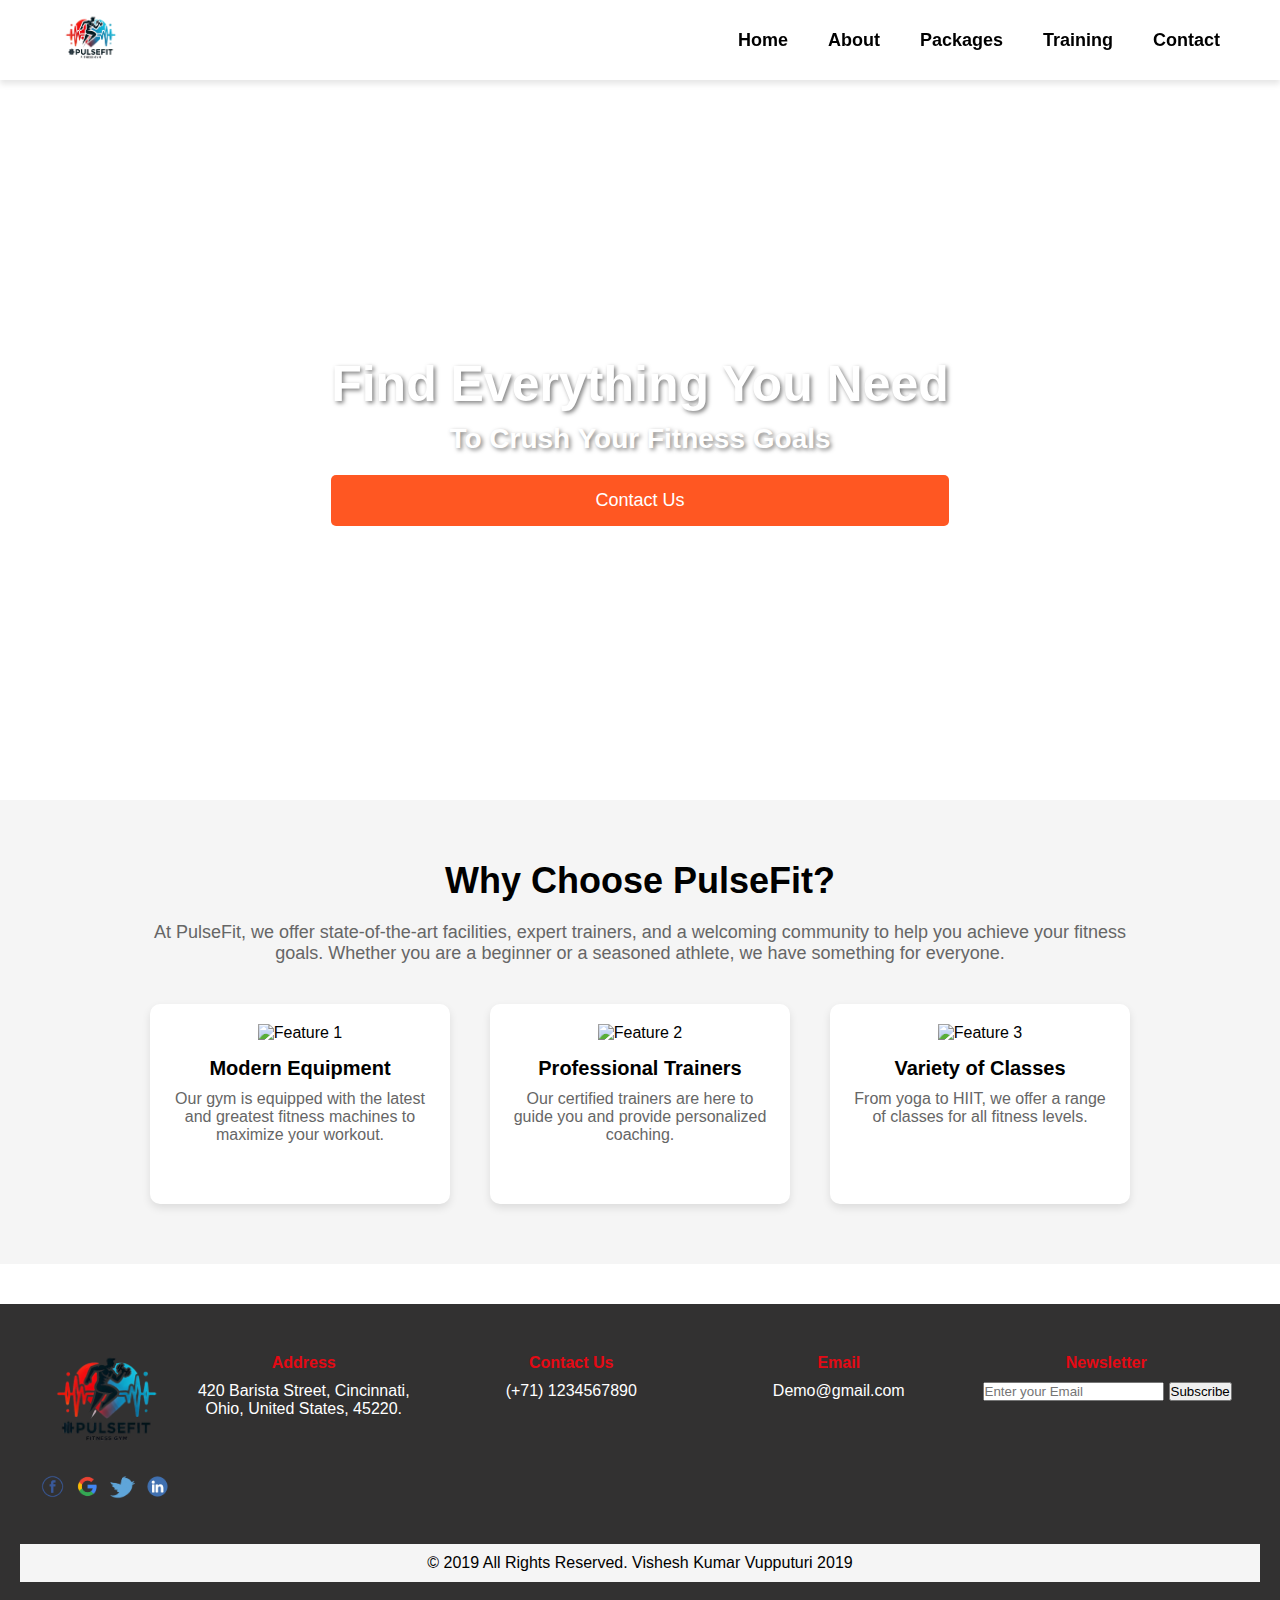
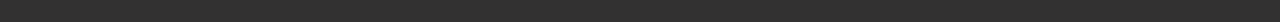
==== index.html @ 70b8a860 "Initial commit" ====
<!DOCTYPE html>
<html lang="en">
<head>
    <meta charset="UTF-8">
    <meta http-equiv="X-UA-Compatible" content="IE=edge">
    <meta name="viewport" content="width=device-width, initial-scale=1.0">
    <title>PulseFit Gym - Home</title>
    <link rel="stylesheet" href="css/home.css">
</head>
<body>
    <header class="site-header">
        <div class="site-navbar">
            <img src="images/logo.png" alt="PulseFit Logo" class="site-logo">
            <ul class="nav-menu">
                <li><a href="index.html">Home</a></li>
                <li><a href="about.html">About</a></li>
                <li><a href="package.html">Packages</a></li>
                <li><a href="training.html">Training</a></li>
                <li><a href="contact.html">Contact</a></li>
            </ul>
        </div>
    </header>
    

    <section class="hero-section">
        <div class="hero-content">
            <h1>Find Everything You Need</h1>
            <h2>To Crush Your Fitness Goals</h2>
            <button class="hero-btn" onclick="scrollToContact()">Contact Us</button>
        </div>
    </section>

    <section class="info-section">
        <div class="info-container">
            <h2>Why Choose PulseFit?</h2>
            <p>At PulseFit, we offer state-of-the-art facilities, expert trainers, and a welcoming community to help you achieve your fitness goals. Whether you are a beginner or a seasoned athlete, we have something for everyone.</p>
            <div class="features">
                <div class="feature-card">
                    <img src="images/feature1.png" alt="Feature 1">
                    <h3>Modern Equipment</h3>
                    <p>Our gym is equipped with the latest and greatest fitness machines to maximize your workout.</p>
                </div>
                <div class="feature-card">
                    <img src="images/feature2.png" alt="Feature 2">
                    <h3>Professional Trainers</h3>
                    <p>Our certified trainers are here to guide you and provide personalized coaching.</p>
                </div>
                <div class="feature-card">
                    <img src="images/feature3.png" alt="Feature 3">
                    <h3>Variety of Classes</h3>
                    <p>From yoga to HIIT, we offer a range of classes for all fitness levels.</p>
                </div>
            </div>
        </div>
    </section>

    <!-- Your other content goes here -->

    <footer class="footer">
        <div class="footer-content">
            <div class="footer-logo-section">
                <img class="footer-logo" src="images/logo.png" alt="PulseFit Logo">
                <div class="social-icons">
                    <a href="#"><img src="images/fb-icon.png" alt="Facebook"></a>
                    <a href="#"><img src="images/google-icon.png" alt="Google"></a>
                    <a href="#"><img src="images/twitter-icon.png" alt="Twitter"></a>
                    <a href="#"><img src="images/in-icon.png" alt="LinkedIn"></a>
                </div>
            </div>
            <div class="footer-section footer-center">
                <h4>Address</h4>
                <ul>
                    <li>420 Barista Street, Cincinnati, Ohio, United States, 45220.</li>
                </ul>
            </div>
            <div class="footer-section footer-center">
                <h4>Contact Us</h4>
                <ul>
                    <li>(+71) 1234567890</li> 
                </ul>
            </div>
            <div class="footer-section footer-center">
                <h4>Email</h4>
                <ul>
                    <li>Demo@gmail.com</li>
                </ul>
            </div>
            <div class="footer-section newsletter">
                <h4>Newsletter</h4>
                <div class="newsletter-container">
                    <input type="email" name="email" placeholder="Enter your Email">
                    <button class="sub">Subscribe</button>
                </div>
            </div>
        </div>
        <div class="copyright">
            <p>&copy; 2019 All Rights Reserved. Vishesh Kumar Vupputuri 2019</p>
        </div>
    </footer>
    
    

    <script src="js.js"></script>
</body>
</html>
---- css/home.css ----
/* General Styles */
* {
    margin: 0;
    padding: 0;
    box-sizing: border-box;
}

body {
    font-family: 'Arial', sans-serif;
}

/* Site Header */
.site-header {
    background-color: #ffffff; /* A White color that complements the logo */
    padding: 10px 0;
    position: sticky;
    top: 0;
    z-index: 1000;
    box-shadow: 0 4px 6px rgba(0, 0, 0, 0.1);
}

.site-navbar {
    display: flex;
    align-items: center;
    justify-content: space-between;
    max-width: 1200px;
    margin: 0 auto;
    padding: 0 20px;
}

.site-logo {
    height: 60px;
    margin-right: 20px; /* Adds some spacing between the logo and the menu */
    flex-shrink: 0; /* Prevents the logo from shrinking */
    margin-left: 0; /* Ensures the logo is aligned to the left */
}

.nav-menu {
    list-style: none;
    display: flex;
    gap: 40px; /* Increases the spacing between menu items */
    padding-left: 0;
    margin: 0;
}

.nav-menu li {
    margin: 0;
}

.nav-menu li a {
    color: #000000; /* black text for contrast against the dark background */
    text-decoration: none;
    font-size: 18px;
    font-weight: bold;
    transition: color 0.3s;
}

.nav-menu li a:hover {
    color: #ff5722; /* Orange color on hover to match the logo's accents */
}
/* Hero Section */
.hero-section {
    background-image: url('images/banner-bg.jpg'); /* Replace with a new banner image */
    background-size: cover;
    background-position: center;
    text-align: center;
    color: white;
    height: 80vh;
    display: flex;
    align-items: center;
    justify-content: center;
    position: relative;
}

.hero-content {
    background-image: url('images/banner-bg.jpg'); /* Path to your background image */
    background-size: cover; /* Cover the entire div */
    background-position: center; /* Center the image */
    background-repeat: no-repeat; /* Prevent the image from repeating */
    padding: 100px 20px; /* Adds padding around the content */
    color: white; /* Ensures text color is readable against the background image */
    text-align: center; /* Center-aligns text within the div */
    height: 400px; /* Adjust height as needed */
    display: flex; /* Align content vertically and horizontally */
    flex-direction: column;
    justify-content: center; /* Center the content vertically */
}


.hero-content h1 {
    font-size: 50px;
    font-weight: bold;
    margin-bottom: 10px;
    text-shadow: 2px 2px 4px rgba(0, 0, 0, 0.5);
}

.hero-content h2 {
    font-size: 28px;
    margin-bottom: 20px;
    text-shadow: 2px 2px 4px rgba(0, 0, 0, 0.5);
}

.hero-btn {
    background-color: #ff5722;
    color: white;
    padding: 15px 30px;
    border: none;
    border-radius: 5px;
    font-size: 18px;
    cursor: pointer;
    transition: background-color 0.3s, transform 0.3s;
}

.hero-btn:hover {
    background-color: #e64a19;
    transform: translateY(-2px);
}

/* Info Section */
.info-section {
    padding: 60px 20px;
    background-color: #f5f5f5;
    text-align: center;
}

.info-container {
    max-width: 1000px;
    margin: 0 auto;
}

.info-container h2 {
    font-size: 36px;
    margin-bottom: 20px;
}

.info-container p {
    font-size: 18px;
    margin-bottom: 40px;
    color: #666;
}

.features {
    display: flex;
    justify-content: space-around;
    flex-wrap: wrap;
    gap: 20px;
}

.feature-card {
    background-color: white;
    padding: 20px;
    border-radius: 10px;
    box-shadow: 0 4px 8px rgba(0, 0, 0, 0.1);
    width: 30%;
    text-align: center;
}

.feature-card img {
    height: 100px;
    margin-bottom: 15px;
}

.feature-card h3 {
    font-size: 20px;
    margin-bottom: 10px;
}

.feature-card p {
    font-size: 16px;
    color: #666;
}

/* Footer */
/* Footer Styles */
.footer {
    background-color: #323131;
    padding: 40px 20px;
    text-align: center;
    margin-top: 40px;
    display: flex;
    flex-direction: column;
    align-items: center;
}

.footer-content {
    display: flex;
    flex-wrap: wrap;
    justify-content: center; /* Centers all content */
    max-width: 1200px;
    width: 100%;
    margin-bottom: 20px;
}

.footer-logo-section {
    display: flex;
    flex-direction: column;
    align-items: center;
    margin-bottom: 20px;
}

.footer-logo {
    width: 120px; /* Adjusted logo size for better fit */
    margin-bottom: 10px;
}

.social-icons {
    display: flex;
    gap: 10px;
}

.social-icons a img {
    width: 25px; /* Consistent size for social media icons */
    transition: transform 0.3s;
}

.social-icons a img:hover {
    transform: scale(1.2); /* Slight enlargement on hover */
}

.footer-section {
    flex: 1;
    min-width: 200px;
    margin: 10px;
    text-align: center; /* Centers text within each section */
}

.footer-center {
    display: flex;
    flex-direction: column;
    align-items: center;
}

.footer-section h4 {
    color: #e50914;
    margin-bottom: 10px;
}

.footer-section ul {
    list-style: none;
    padding: 0;
}

.footer-section ul li {
    color: #fff;
    margin-bottom: 5px;
}

.footer-section .newsletter {
    display: flex;
    flex-direction: column;
    align-items: center;
}

.newsletter-container {
    display: flex;
    gap: 5px; /* Adds space between the input and button */
}

.footer-section .newsletter input {
    padding: 10px;
    border-radius: 5px;
    border: none;
    width: 200px;
}

.footer-section .newsletter button {
    padding: 10px;
    background-color: #e50914;
    border: none;
    color: #fff;
    cursor: pointer;
    transition: background-color 0.3s;
    border-radius: 5px;
}

.footer-section .newsletter button:hover {
    background-color: #d40813;
}

.copyright {
    background-color: #f5f5f5;
    color: #000;
    padding: 10px 0;
    width: 100%;
    text-align: center;
}

/* Responsive Styles */
@media (max-width: 768px) {
    .footer-content {
        flex-direction: column;
        align-items: center;
    }

    .footer-section {
        text-align: center;
        margin-bottom: 20px;
    }

    .newsletter-container {
        flex-direction: column; /* Stacks input and button vertically on small screens */
        gap: 10px;
    }
}


/* Responsive Styles */
@media (max-width: 768px) {
    .footer-content {
        flex-direction: column;
        align-items: center;
    }

    .footer-section {
        text-align: center;
        margin-bottom: 20px;
    }
}

/* Media Queries for Responsiveness */
@media (max-width: 768px) {
    .navbar ul {
        flex-direction: column;
    }
    .features {
        flex-direction: column;
        align-items: center;
    }
    .feature-card {
        width: 80%;
    }
    .footer-container {
        flex-direction: column;
    }
}
/* Responsive Styles */
@media (max-width: 768px) {
    .site-navbar {
        flex-direction: column;
        align-items: flex-start;
    }

    .nav-menu {
        flex-direction: column;
        align-items: flex-start;
        gap: 10px;
        margin-top: 10px;
    }
}
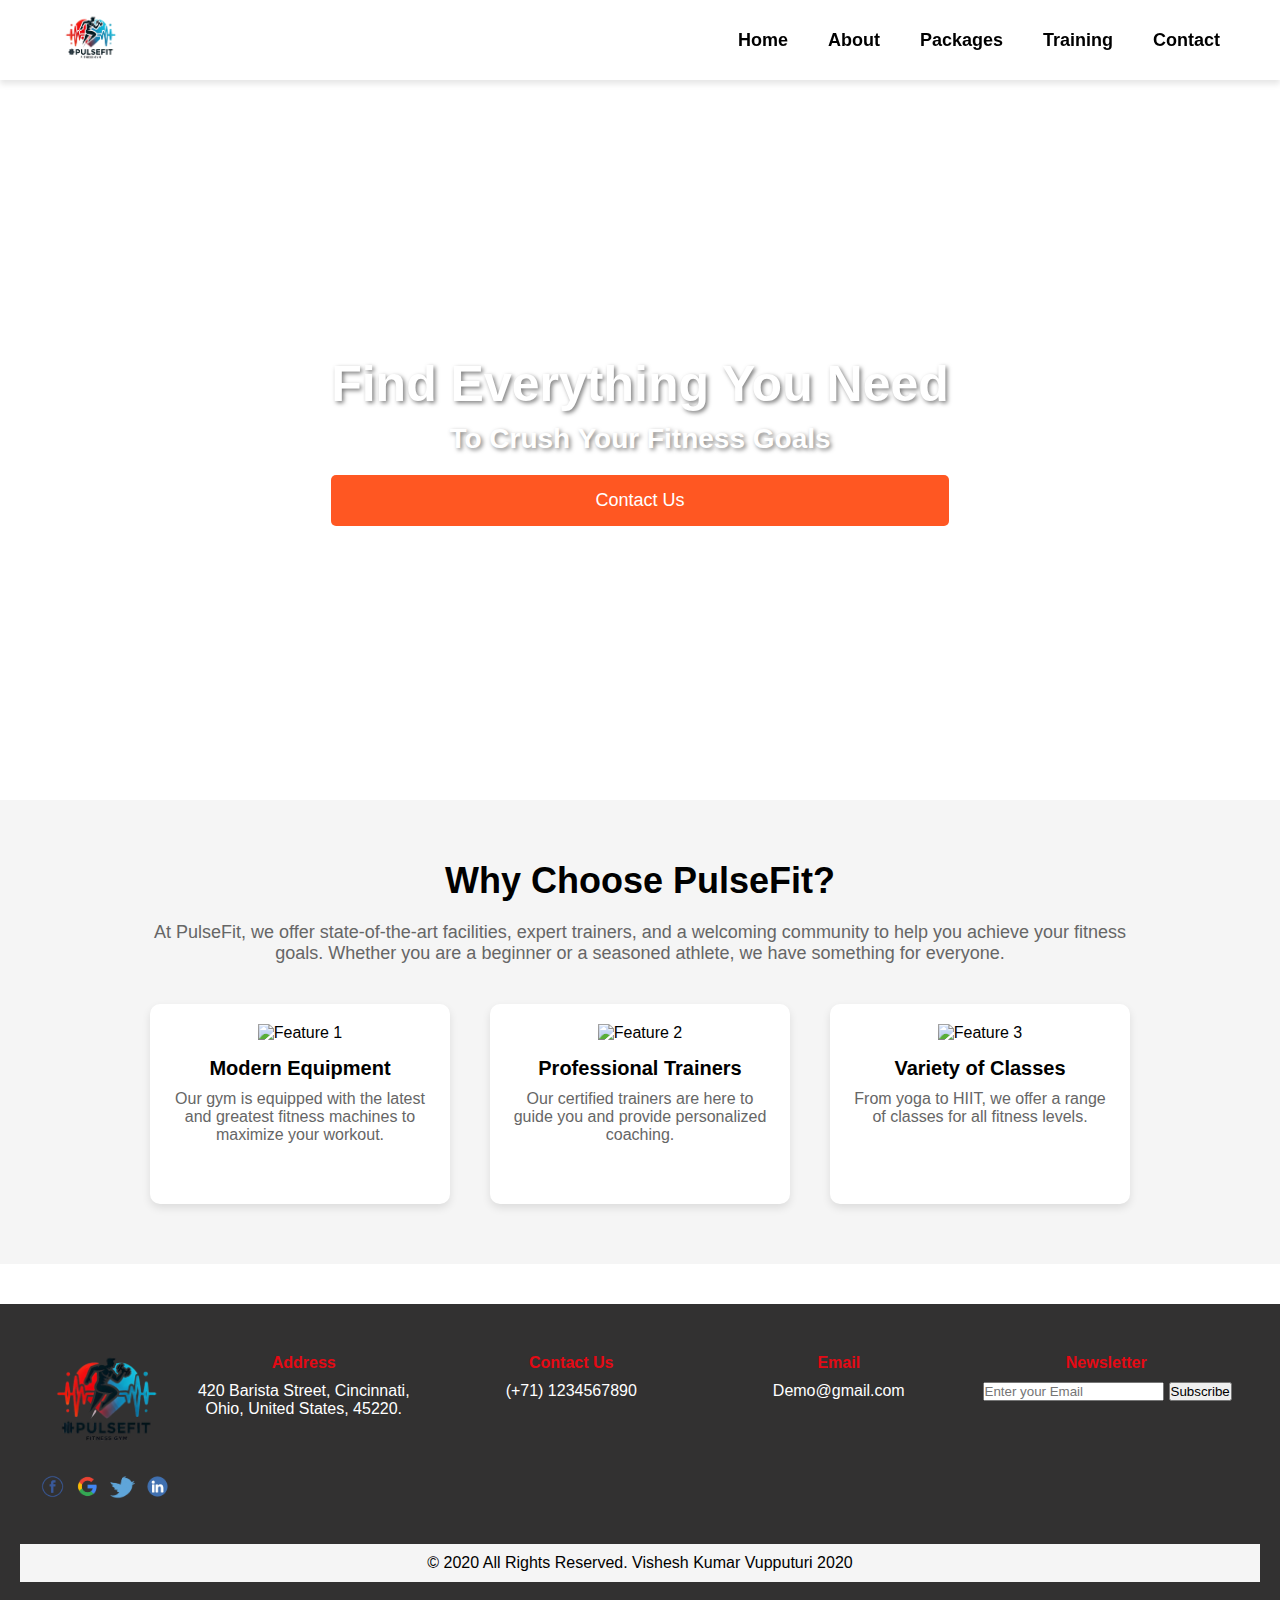
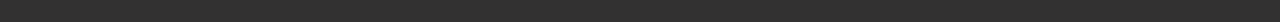
==== commit 4db8d02b: "Index" ====
--- a/index.html
+++ b/index.html
@@ -94,7 +94,7 @@
             </div>
         </div>
         <div class="copyright">
-            <p>&copy; 2019 All Rights Reserved. Vishesh Kumar Vupputuri 2019</p>
+            <p>&copy; 2020 All Rights Reserved. Vishesh Kumar Vupputuri 2020</p>
         </div>
     </footer>
     
